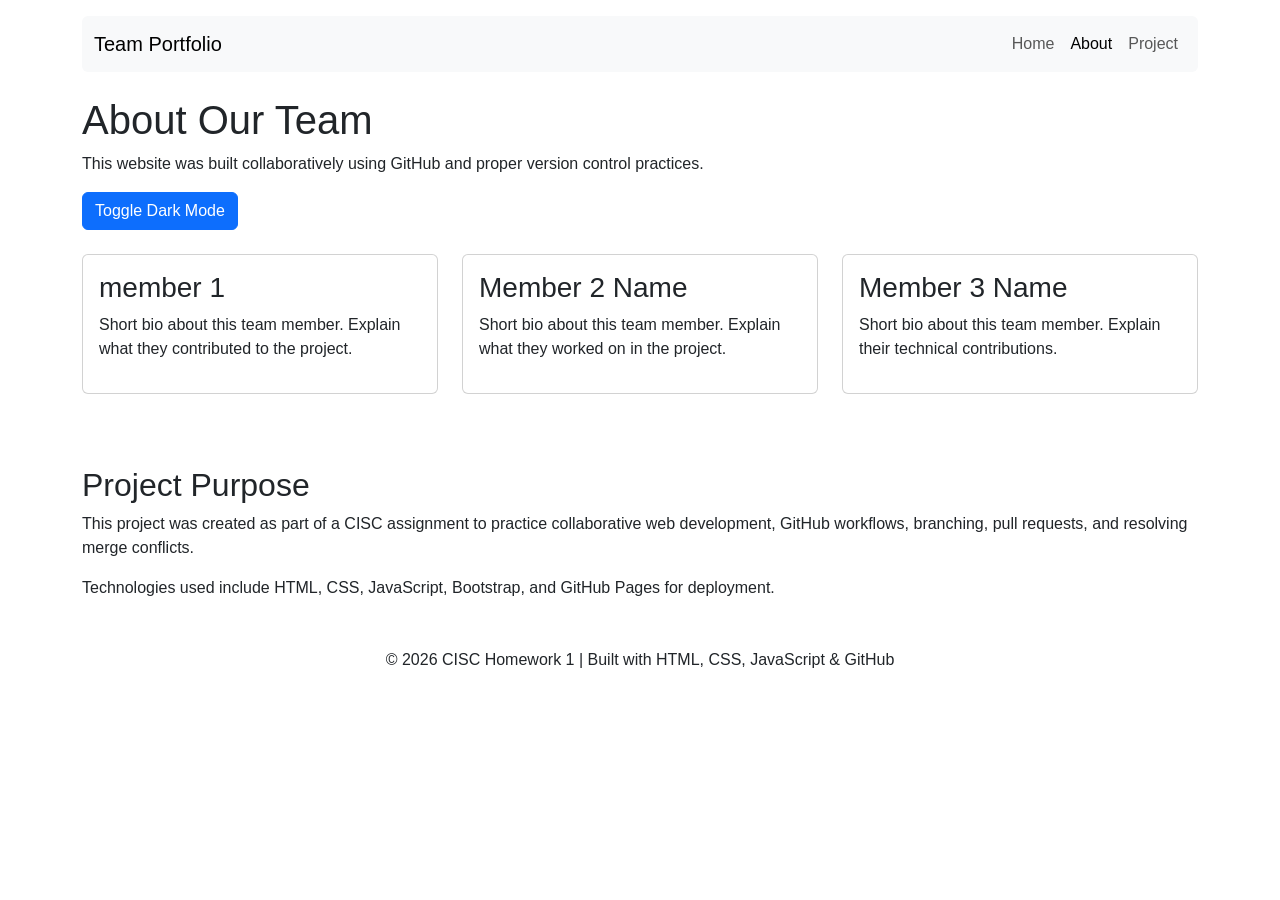
==== about.html @ 82623a64 "a" ====
<!DOCTYPE html>
<html lang="en">
<head>
    <meta charset="UTF-8">
    <title>About Our Team</title>

    <!-- Bootstrap for responsiveness -->
    <link href="https://cdn.jsdelivr.net/npm/bootstrap@5.3.2/dist/css/bootstrap.min.css" rel="stylesheet">

    <!-- Our custom styles -->
    <link rel="stylesheet" href="styles.css">
</head>

<body class="container">

<!-- Navigation Bar -->
<nav class="navbar navbar-expand-lg navbar-light bg-light mt-3 rounded">
    <div class="container-fluid">
        <a class="navbar-brand" href="index.html">Team Portfolio</a>
        <button class="navbar-toggler" type="button" data-bs-toggle="collapse" data-bs-target="#navbarNav">
            <span class="navbar-toggler-icon"></span>
        </button>
        <div class="collapse navbar-collapse" id="navbarNav">
            <ul class="navbar-nav ms-auto">
                <li class="nav-item">
                    <a class="nav-link" href="index.html">Home</a>
                </li>
                <li class="nav-item">
                    <a class="nav-link active" href="about.html">About</a>
                </li>
                <li class="nav-item">
                    <a class="nav-link" href="project.html">Project</a>
                </li>
            </ul>
        </div>
    </div>
</nav>

<!-- Page Header -->
<h1 class="mt-4">About Our Team</h1>
<p>This website was built collaboratively using GitHub and proper version control practices.</p>

<button class="btn btn-primary mb-4" onclick="toggleTheme()">
    Toggle Dark Mode
</button>

<!-- Team Members Section -->
<div class="row">

    <div class="col-md-4 mb-4">
        <div class="card p-3 h-100">
            <h3>member 1</h3>
            <p>Short bio about this team member. Explain what they contributed to the project.</p>
        </div>
    </div>

    <div class="col-md-4 mb-4">
        <div class="card p-3 h-100">
            <h3>Member 2 Name</h3>
            <p>Short bio about this team member. Explain what they worked on in the project.</p>
        </div>
    </div>

    <div class="col-md-4 mb-4">
        <div class="card p-3 h-100">
            <h3>Member 3 Name</h3>
            <p>Short bio about this team member. Explain their technical contributions.</p>
        </div>
    </div>

</div>

<!-- Project Purpose Section -->
<section class="mt-5">
    <h2>Project Purpose</h2>
    <p>
        This project was created as part of a CISC assignment to practice collaborative web development,
        GitHub workflows, branching, pull requests, and resolving merge conflicts.
    </p>
    <p>
        Technologies used include HTML, CSS, JavaScript, Bootstrap, and GitHub Pages for deployment.
    </p>
</section>

<!-- Footer -->
<footer class="mt-5 mb-3 text-center">
    <p>© 2026 CISC Homework 1 | Built with HTML, CSS, JavaScript & GitHub</p>
</footer>

<!-- Bootstrap JS (for navbar toggle on mobile) -->
<script src="https://cdn.jsdelivr.net/npm/bootstrap@5.3.2/dist/js/bootstrap.bundle.min.js"></script>

<!-- Our JavaScript -->
<script src="script.js"></script>

</body>
</html>
---- styles.css ----
body {
    font-family: Arial, sans-serif;
}

.dark-theme {
    background-color: #121212;
    color: white;
}
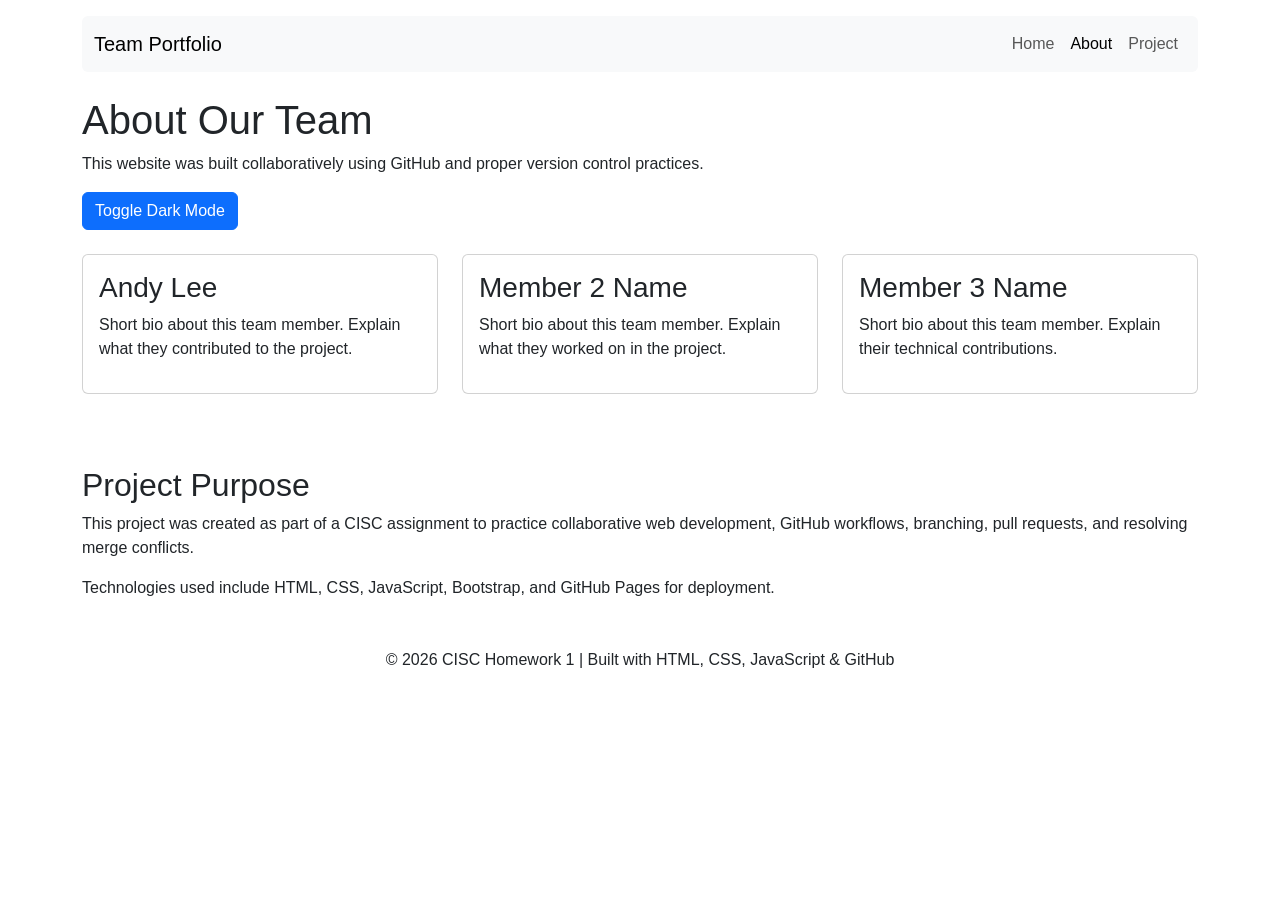
==== commit 952ec8e0: "changed member 1 name to my name" ====
--- a/about.html
+++ b/about.html
@@ -49,7 +49,7 @@
 
     <div class="col-md-4 mb-4">
         <div class="card p-3 h-100">
-            <h3>member 1</h3>
+            <h3>Andy Lee</h3>
             <p>Short bio about this team member. Explain what they contributed to the project.</p>
         </div>
     </div>
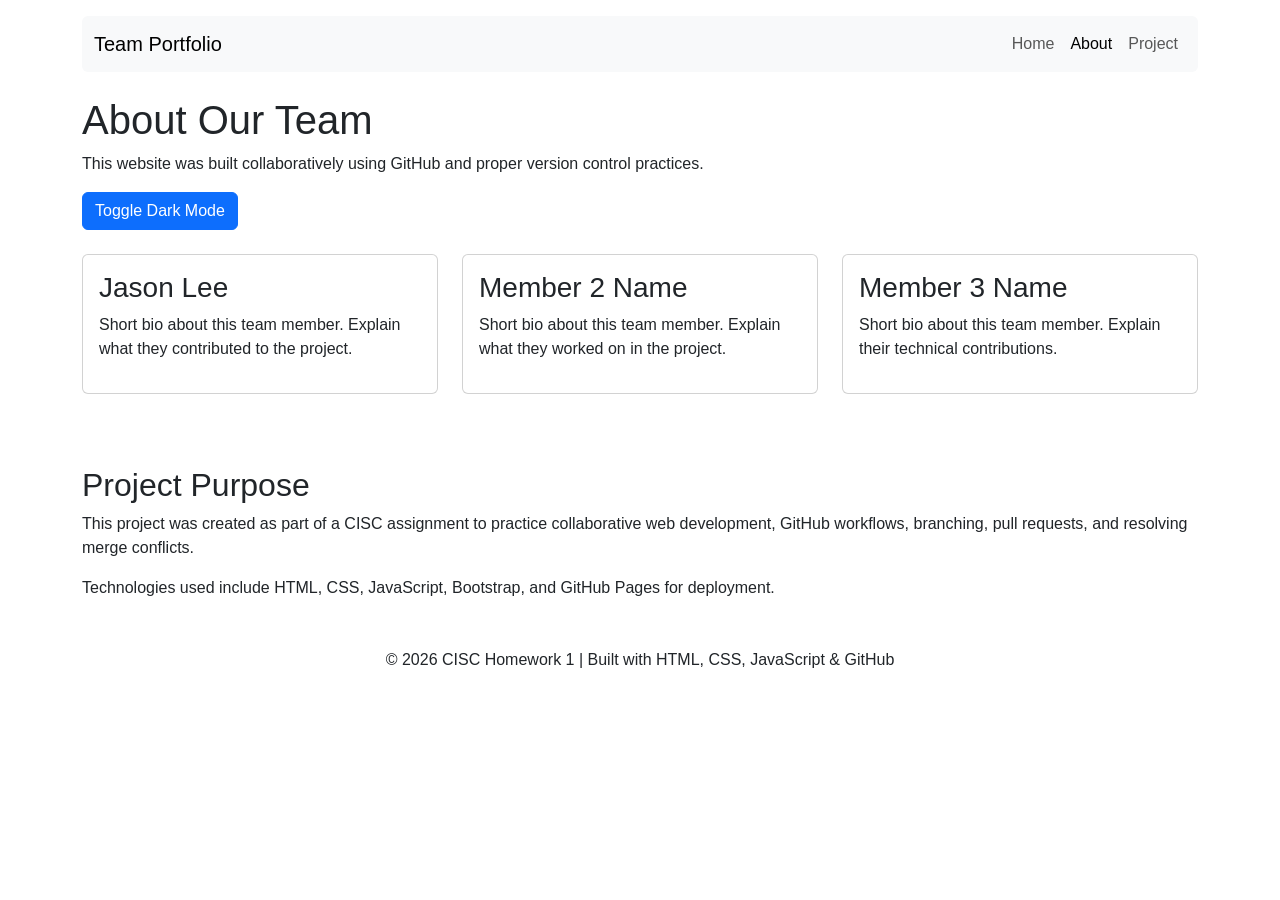
==== commit fced466b: "Merge pull request #4 from leejason-png/adding-about-information adding personalized information (na" ====
--- a/about.html
+++ b/about.html
@@ -49,7 +49,7 @@
 
     <div class="col-md-4 mb-4">
         <div class="card p-3 h-100">
-            <h3>Andy Lee</h3>
+            <h3>Jason Lee</h3>
             <p>Short bio about this team member. Explain what they contributed to the project.</p>
         </div>
     </div>
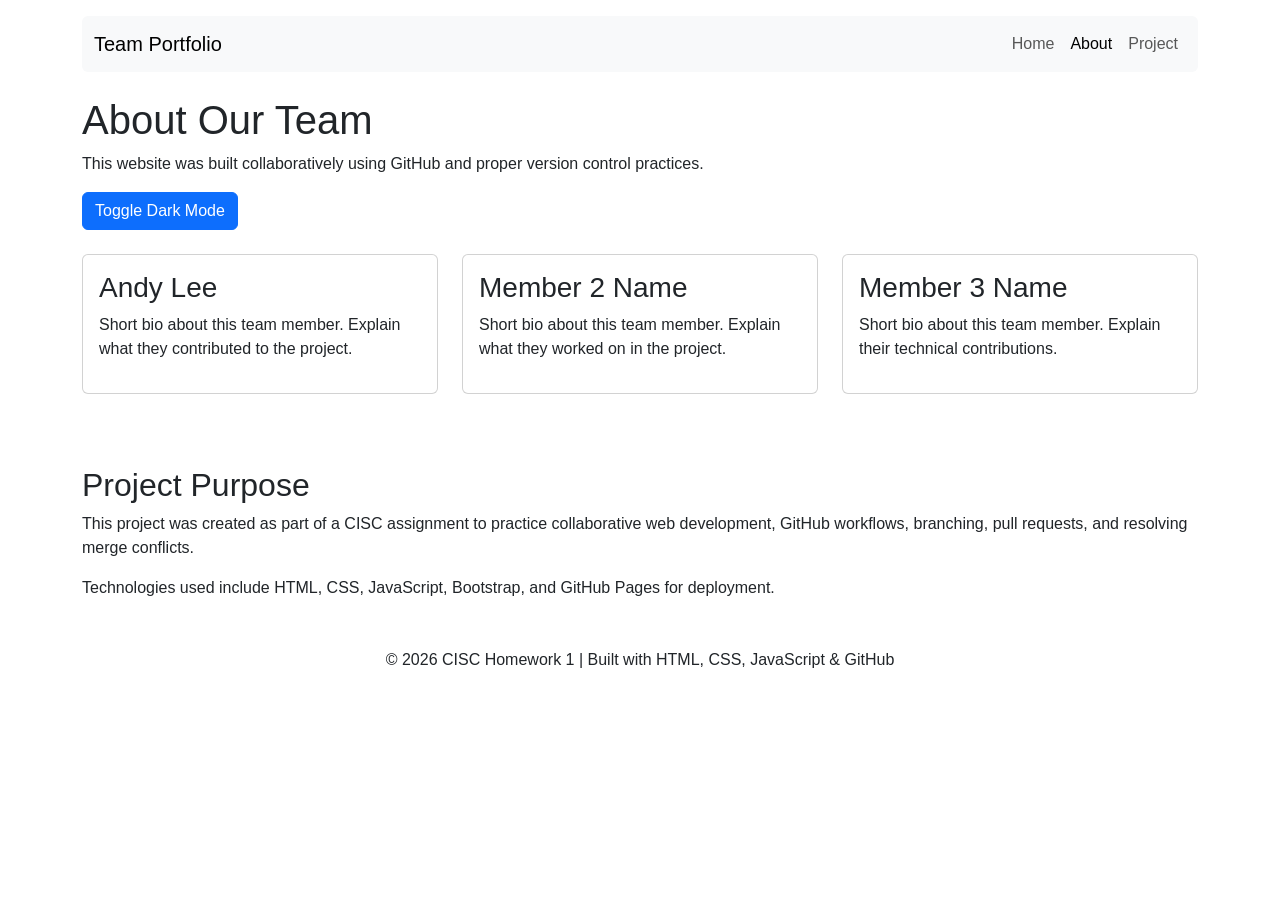
==== commit 259fb206: "Merge pull request #5 from leejason-png/andy-about Jason Lee-About-Member1" ====
--- a/about.html
+++ b/about.html
@@ -49,7 +49,7 @@
 
     <div class="col-md-4 mb-4">
         <div class="card p-3 h-100">
-            <h3>Jason Lee</h3>
+            <h3>Andy Lee</h3>
             <p>Short bio about this team member. Explain what they contributed to the project.</p>
         </div>
     </div>
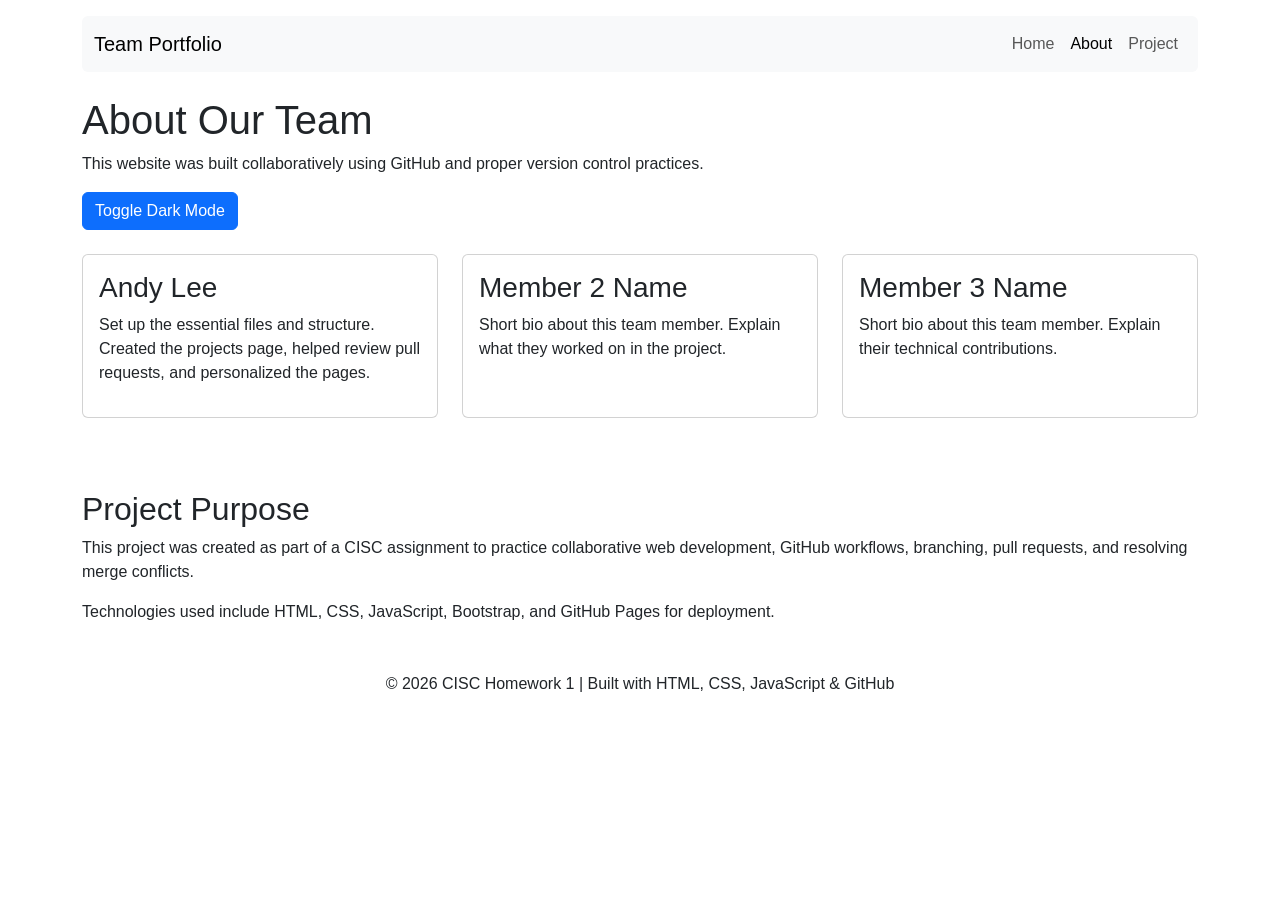
==== commit f8df14e4: "added personal changes, put a bio for the about, and put the projects I had down" ====
--- a/about.html
+++ b/about.html
@@ -50,7 +50,7 @@
     <div class="col-md-4 mb-4">
         <div class="card p-3 h-100">
             <h3>Andy Lee</h3>
-            <p>Short bio about this team member. Explain what they contributed to the project.</p>
+            <p>Set up the essential files and structure. Created the projects page, helped review pull requests, and personalized the pages.</p>
         </div>
     </div>
 
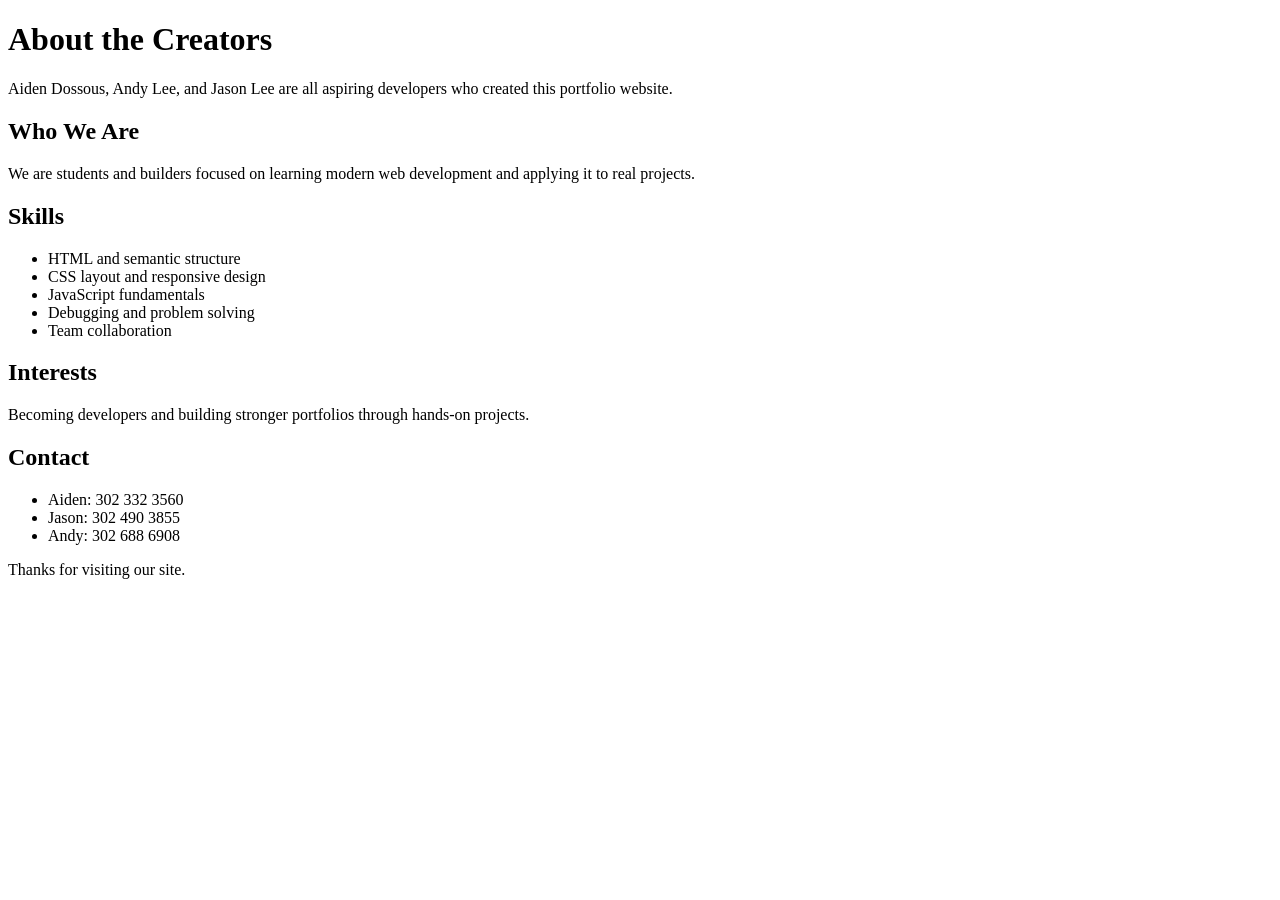
==== commit 26e456a5: "Add about and portfolio content" ====
--- a/about.html
+++ b/about.html
@@ -1,97 +1,88 @@
 <!DOCTYPE html>
+<!-- Document type declaration -->
 <html lang="en">
+<!-- Root html element -->
 <head>
+    <!-- Head section -->
     <meta charset="UTF-8">
-    <title>About Our Team</title>
-
-    <!-- Bootstrap for responsiveness -->
-    <link href="https://cdn.jsdelivr.net/npm/bootstrap@5.3.2/dist/css/bootstrap.min.css" rel="stylesheet">
-
-    <!-- Our custom styles -->
-    <link rel="stylesheet" href="styles.css">
+    <!-- Character encoding -->
+    <title>About Us</title>
+    <!-- Page title -->
 </head>
-
-<body class="container">
-
-<!-- Navigation Bar -->
-<nav class="navbar navbar-expand-lg navbar-light bg-light mt-3 rounded">
-    <div class="container-fluid">
-        <a class="navbar-brand" href="index.html">Team Portfolio</a>
-        <button class="navbar-toggler" type="button" data-bs-toggle="collapse" data-bs-target="#navbarNav">
-            <span class="navbar-toggler-icon"></span>
-        </button>
-        <div class="collapse navbar-collapse" id="navbarNav">
-            <ul class="navbar-nav ms-auto">
-                <li class="nav-item">
-                    <a class="nav-link" href="index.html">Home</a>
-                </li>
-                <li class="nav-item">
-                    <a class="nav-link active" href="about.html">About</a>
-                </li>
-                <li class="nav-item">
-                    <a class="nav-link" href="project.html">Project</a>
-                </li>
+<!-- End of head -->
+<body>
+    <!-- Body content -->
+    <header>
+        <!-- Header section -->
+        <h1>About the Creators</h1>
+        <!-- Main heading -->
+        <p>Aiden Dossous, Andy Lee, and Jason Lee are all aspiring developers who created this portfolio website.</p>
+        <!-- Intro paragraph -->
+    </header>
+    <!-- End of header -->
+    <main>
+        <!-- Main content -->
+        <section>
+            <!-- Bio section -->
+            <h2>Who We Are</h2>
+            <!-- Section heading -->
+            <p>We are students and builders focused on learning modern web development and applying it to real projects.</p>
+            <!-- Bio paragraph -->
+        </section>
+        <!-- End of bio section -->
+        <section>
+            <!-- Skills section -->
+            <h2>Skills</h2>
+            <!-- Section heading -->
+            <ul>
+                <!-- Skills list -->
+                <li>HTML and semantic structure</li>
+                <!-- Skill item -->
+                <li>CSS layout and responsive design</li>
+                <!-- Skill item -->
+                <li>JavaScript fundamentals</li>
+                <!-- Skill item -->
+                <li>Debugging and problem solving</li>
+                <!-- Skill item -->
+                <li>Team collaboration</li>
+                <!-- Skill item -->
             </ul>
-        </div>
-    </div>
-</nav>
-
-<!-- Page Header -->
-<h1 class="mt-4">About Our Team</h1>
-<p>This website was built collaboratively using GitHub and proper version control practices.</p>
-
-<button class="btn btn-primary mb-4" onclick="toggleTheme()">
-    Toggle Dark Mode
-</button>
-
-<!-- Team Members Section -->
-<div class="row">
-
-    <div class="col-md-4 mb-4">
-        <div class="card p-3 h-100">
-            <h3>Andy Lee</h3>
-            <p>Set up the essential files and structure. Created the projects page, helped review pull requests, and personalized the pages.</p>
-        </div>
-    </div>
-
-    <div class="col-md-4 mb-4">
-        <div class="card p-3 h-100">
-            <h3>Member 2 Name</h3>
-            <p>Short bio about this team member. Explain what they worked on in the project.</p>
-        </div>
-    </div>
-
-    <div class="col-md-4 mb-4">
-        <div class="card p-3 h-100">
-            <h3>Member 3 Name</h3>
-            <p>Short bio about this team member. Explain their technical contributions.</p>
-        </div>
-    </div>
-
-</div>
-
-<!-- Project Purpose Section -->
-<section class="mt-5">
-    <h2>Project Purpose</h2>
-    <p>
-        This project was created as part of a CISC assignment to practice collaborative web development,
-        GitHub workflows, branching, pull requests, and resolving merge conflicts.
-    </p>
-    <p>
-        Technologies used include HTML, CSS, JavaScript, Bootstrap, and GitHub Pages for deployment.
-    </p>
-</section>
-
-<!-- Footer -->
-<footer class="mt-5 mb-3 text-center">
-    <p>© 2026 CISC Homework 1 | Built with HTML, CSS, JavaScript & GitHub</p>
-</footer>
-
-<!-- Bootstrap JS (for navbar toggle on mobile) -->
-<script src="https://cdn.jsdelivr.net/npm/bootstrap@5.3.2/dist/js/bootstrap.bundle.min.js"></script>
-
-<!-- Our JavaScript -->
-<script src="script.js"></script>
-
+            <!-- End of skills list -->
+        </section>
+        <!-- End of skills section -->
+        <section>
+            <!-- Interests section -->
+            <h2>Interests</h2>
+            <!-- Section heading -->
+            <p>Becoming developers and building stronger portfolios through hands-on projects.</p>
+            <!-- Interests paragraph -->
+        </section>
+        <!-- End of interests section -->
+        <section>
+            <!-- Contact section -->
+            <h2>Contact</h2>
+            <!-- Section heading -->
+            <ul>
+                <!-- Contact list -->
+                <li>Aiden: 302 332 3560</li>
+                <!-- Contact item -->
+                <li>Jason: 302 490 3855</li>
+                <!-- Contact item -->
+                <li>Andy: 302 688 6908</li>
+                <!-- Contact item -->
+            </ul>
+            <!-- End of contact list -->
+        </section>
+        <!-- End of contact section -->
+    </main>
+    <!-- End of main -->
+    <footer>
+        <!-- Footer section -->
+        <p>Thanks for visiting our site.</p>
+        <!-- Footer text -->
+    </footer>
+    <!-- End of footer -->
 </body>
-</html>+<!-- End of body -->
+</html>
+<!-- End of html -->
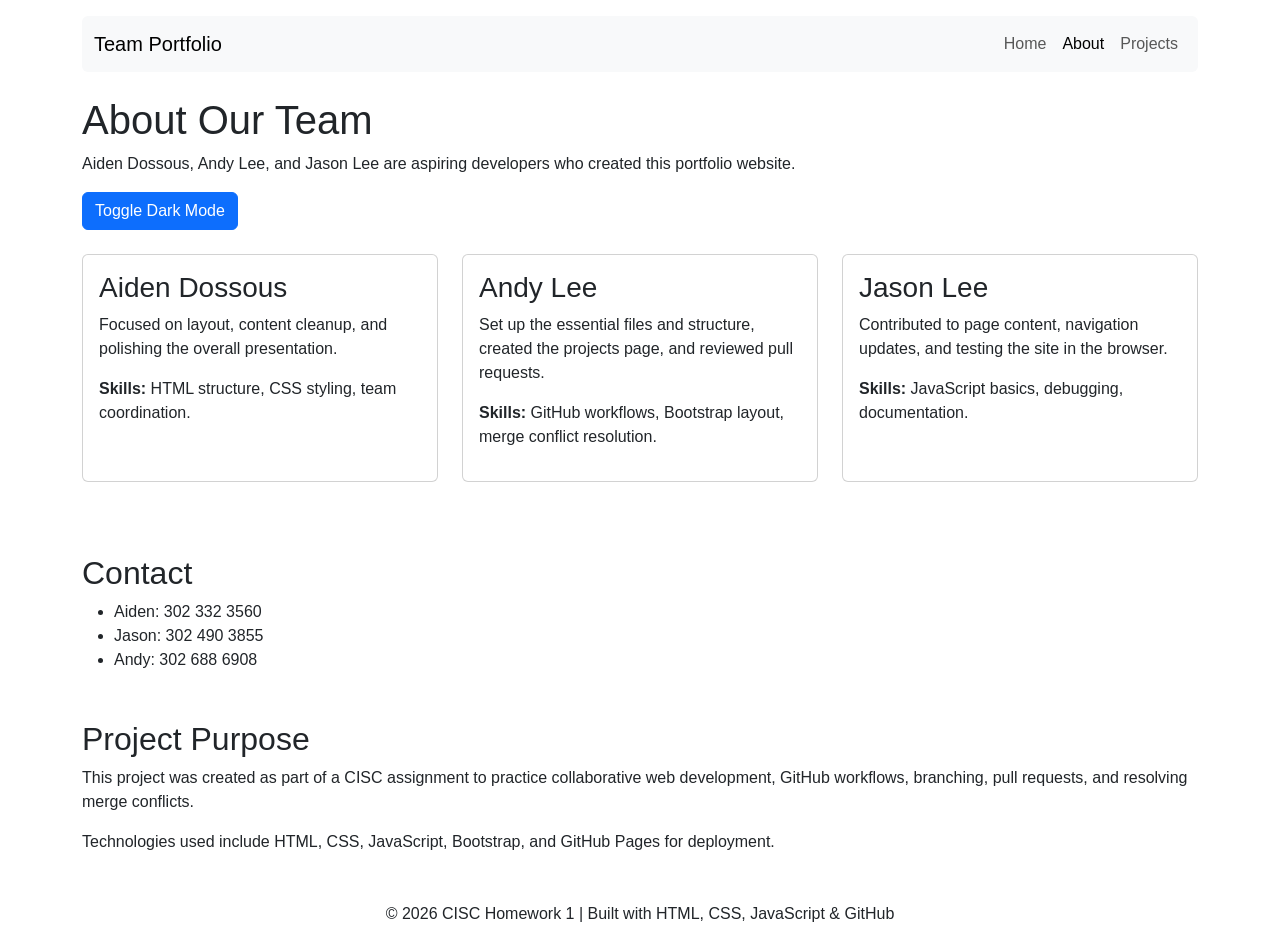
==== commit 91eff35e: "Removing unnecessary comments" ====
--- a/about.html
+++ b/about.html
@@ -6,83 +6,184 @@
     <!-- Head section -->
     <meta charset="UTF-8">
     <!-- Character encoding -->
-    <title>About Us</title>
+    <title>About Our Team</title>
     <!-- Page title -->
+    <link href="https://cdn.jsdelivr.net/npm/bootstrap@5.3.2/dist/css/bootstrap.min.css" rel="stylesheet">
+    <!-- Bootstrap stylesheet -->
+    <link rel="stylesheet" href="styles.css">
+    <!-- Custom stylesheet -->
 </head>
 <!-- End of head -->
-<body>
+<body class="container">
     <!-- Body content -->
-    <header>
-        <!-- Header section -->
-        <h1>About the Creators</h1>
-        <!-- Main heading -->
-        <p>Aiden Dossous, Andy Lee, and Jason Lee are all aspiring developers who created this portfolio website.</p>
-        <!-- Intro paragraph -->
-    </header>
-    <!-- End of header -->
-    <main>
-        <!-- Main content -->
-        <section>
-            <!-- Bio section -->
-            <h2>Who We Are</h2>
-            <!-- Section heading -->
-            <p>We are students and builders focused on learning modern web development and applying it to real projects.</p>
-            <!-- Bio paragraph -->
-        </section>
-        <!-- End of bio section -->
-        <section>
-            <!-- Skills section -->
-            <h2>Skills</h2>
-            <!-- Section heading -->
-            <ul>
-                <!-- Skills list -->
-                <li>HTML and semantic structure</li>
-                <!-- Skill item -->
-                <li>CSS layout and responsive design</li>
-                <!-- Skill item -->
-                <li>JavaScript fundamentals</li>
-                <!-- Skill item -->
-                <li>Debugging and problem solving</li>
-                <!-- Skill item -->
-                <li>Team collaboration</li>
-                <!-- Skill item -->
-            </ul>
-            <!-- End of skills list -->
-        </section>
-        <!-- End of skills section -->
-        <section>
-            <!-- Interests section -->
-            <h2>Interests</h2>
-            <!-- Section heading -->
-            <p>Becoming developers and building stronger portfolios through hands-on projects.</p>
-            <!-- Interests paragraph -->
-        </section>
-        <!-- End of interests section -->
-        <section>
-            <!-- Contact section -->
-            <h2>Contact</h2>
-            <!-- Section heading -->
-            <ul>
-                <!-- Contact list -->
-                <li>Aiden: 302 332 3560</li>
-                <!-- Contact item -->
-                <li>Jason: 302 490 3855</li>
-                <!-- Contact item -->
-                <li>Andy: 302 688 6908</li>
-                <!-- Contact item -->
-            </ul>
-            <!-- End of contact list -->
-        </section>
-        <!-- End of contact section -->
-    </main>
-    <!-- End of main -->
-    <footer>
-        <!-- Footer section -->
-        <p>Thanks for visiting our site.</p>
+    <nav class="navbar navbar-expand-lg navbar-light bg-light mt-3 rounded">
+        <!-- Navigation bar -->
+        <div class="container-fluid">
+            <!-- Navbar container -->
+            <a class="navbar-brand" href="index.html">Team Portfolio</a>
+            <!-- Brand link -->
+            <button class="navbar-toggler" type="button" data-bs-toggle="collapse" data-bs-target="#navbarNav">
+                <!-- Navbar toggle button -->
+                <span class="navbar-toggler-icon"></span>
+                <!-- Toggle icon -->
+            </button>
+            <!-- End of toggle button -->
+            <div class="collapse navbar-collapse" id="navbarNav">
+                <!-- Collapsible nav container -->
+                <ul class="navbar-nav ms-auto">
+                    <!-- Nav list -->
+                    <li class="nav-item">
+                        <!-- Nav item -->
+                        <a class="nav-link" href="index.html">Home</a>
+                        <!-- Home link -->
+                    </li>
+                    <!-- End nav item -->
+                    <li class="nav-item">
+                        <!-- Nav item -->
+                        <a class="nav-link active" href="about.html">About</a>
+                        <!-- About link -->
+                    </li>
+                    <!-- End nav item -->
+                    <li class="nav-item">
+                        <!-- Nav item -->
+                        <a class="nav-link" href="project.html">Projects</a>
+                        <!-- Projects link -->
+                    </li>
+                    <!-- End nav item -->
+                </ul>
+                <!-- End nav list -->
+            </div>
+            <!-- End collapsible nav container -->
+        </div>
+        <!-- End navbar container -->
+    </nav>
+    <!-- End navigation bar -->
+
+    <h1 class="mt-4">About Our Team</h1>
+    <!-- Page heading -->
+    <p>Aiden Dossous, Andy Lee, and Jason Lee are aspiring developers who created this portfolio website.</p>
+    <!-- Intro paragraph -->
+
+    <button class="btn btn-primary mb-4" onclick="toggleTheme()">
+        <!-- Theme toggle button -->
+        Toggle Dark Mode
+    </button>
+    <!-- End theme toggle button -->
+
+    <div class="row">
+        <!-- Team members row -->
+        <div class="col-md-4 mb-4">
+            <!-- Team member column -->
+            <div class="card p-3 h-100">
+                <!-- Team member card -->
+                <h3>Aiden Dossous</h3>
+                <!-- Member name -->
+                <p>Focused on layout, content cleanup, and polishing the overall presentation.</p>
+                <!-- Member contribution -->
+                <p>
+                    <!-- Skills paragraph -->
+                    <strong>Skills:</strong>
+                    <!-- Skills label -->
+                    HTML structure, CSS styling, team coordination.
+                    <!-- Skills text -->
+                </p>
+                <!-- End skills paragraph -->
+            </div>
+            <!-- End team member card -->
+        </div>
+        <!-- End team member column -->
+
+        <div class="col-md-4 mb-4">
+            <!-- Team member column -->
+            <div class="card p-3 h-100">
+                <!-- Team member card -->
+                <h3>Andy Lee</h3>
+                <!-- Member name -->
+                <p>Set up the essential files and structure, created the projects page, and reviewed pull requests.</p>
+                <!-- Member contribution -->
+                <p>
+                    <!-- Skills paragraph -->
+                    <strong>Skills:</strong>
+                    <!-- Skills label -->
+                    GitHub workflows, Bootstrap layout, merge conflict resolution.
+                    <!-- Skills text -->
+                </p>
+                <!-- End skills paragraph -->
+            </div>
+            <!-- End team member card -->
+        </div>
+        <!-- End team member column -->
+
+        <div class="col-md-4 mb-4">
+            <!-- Team member column -->
+            <div class="card p-3 h-100">
+                <!-- Team member card -->
+                <h3>Jason Lee</h3>
+                <!-- Member name -->
+                <p>Contributed to page content, navigation updates, and testing the site in the browser.</p>
+                <!-- Member contribution -->
+                <p>
+                    <!-- Skills paragraph -->
+                    <strong>Skills:</strong>
+                    <!-- Skills label -->
+                    JavaScript basics, debugging, documentation.
+                    <!-- Skills text -->
+                </p>
+                <!-- End skills paragraph -->
+            </div>
+            <!-- End team member card -->
+        </div>
+        <!-- End team member column -->
+    </div>
+    <!-- End team members row -->
+
+    <section class="mt-5">
+        <!-- Contact section -->
+        <h2>Contact</h2>
+        <!-- Contact heading -->
+        <ul>
+            <!-- Contact list -->
+            <li>Aiden: 302 332 3560</li>
+            <!-- Contact item -->
+            <li>Jason: 302 490 3855</li>
+            <!-- Contact item -->
+            <li>Andy: 302 688 6908</li>
+            <!-- Contact item -->
+        </ul>
+        <!-- End contact list -->
+    </section>
+    <!-- End contact section -->
+
+    <section class="mt-5">
+        <!-- Project purpose section -->
+        <h2>Project Purpose</h2>
+        <!-- Section heading -->
+        <p>
+            <!-- Purpose paragraph -->
+            This project was created as part of a CISC assignment to practice collaborative web development,
+            GitHub workflows, branching, pull requests, and resolving merge conflicts.
+        </p>
+        <!-- End purpose paragraph -->
+        <p>
+            <!-- Tech paragraph -->
+            Technologies used include HTML, CSS, JavaScript, Bootstrap, and GitHub Pages for deployment.
+        </p>
+        <!-- End tech paragraph -->
+    </section>
+    <!-- End project purpose section -->
+
+    <footer class="mt-5 mb-3 text-center">
+        <!-- Footer -->
+        <p>© 2026 CISC Homework 1 | Built with HTML, CSS, JavaScript & GitHub</p>
         <!-- Footer text -->
     </footer>
-    <!-- End of footer -->
+    <!-- End footer -->
+
+    <script src="https://cdn.jsdelivr.net/npm/bootstrap@5.3.2/dist/js/bootstrap.bundle.min.js"></script>
+    <!-- Bootstrap script -->
+    <script src="script.js"></script>
+    <!-- Custom script -->
 </body>
-<!-- End of body -->
+
 </html>
-<!-- End of html -->
+
--- a/styles.css
+++ b/styles.css
@@ -0,0 +1,8 @@
+body {
+    font-family: Arial, sans-serif;
+}
+
+.dark-theme {
+    background-color: #121212;
+    color: white;
+}
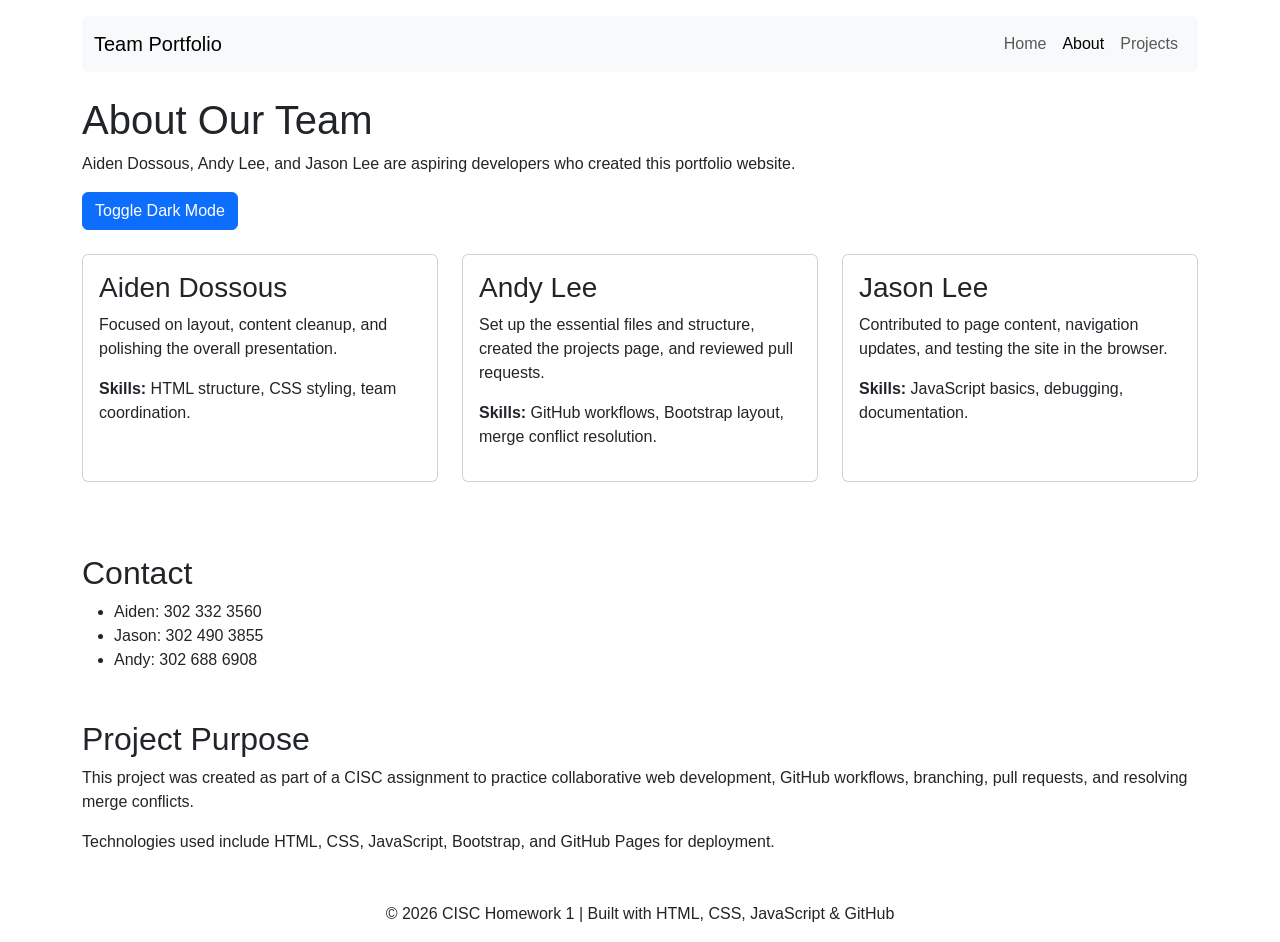
==== commit 58bd5e71: "Removing unnecessary comments" ====
--- a/about.html
+++ b/about.html
@@ -1,189 +1,98 @@
 <!DOCTYPE html>
-<!-- Document type declaration -->
 <html lang="en">
-<!-- Root html element -->
 <head>
-    <!-- Head section -->
     <meta charset="UTF-8">
-    <!-- Character encoding -->
     <title>About Our Team</title>
-    <!-- Page title -->
     <link href="https://cdn.jsdelivr.net/npm/bootstrap@5.3.2/dist/css/bootstrap.min.css" rel="stylesheet">
-    <!-- Bootstrap stylesheet -->
     <link rel="stylesheet" href="styles.css">
-    <!-- Custom stylesheet -->
 </head>
-<!-- End of head -->
 <body class="container">
-    <!-- Body content -->
+    <!-- Shared site navigation; keep links consistent across all pages. -->
     <nav class="navbar navbar-expand-lg navbar-light bg-light mt-3 rounded">
-        <!-- Navigation bar -->
         <div class="container-fluid">
-            <!-- Navbar container -->
             <a class="navbar-brand" href="index.html">Team Portfolio</a>
-            <!-- Brand link -->
             <button class="navbar-toggler" type="button" data-bs-toggle="collapse" data-bs-target="#navbarNav">
-                <!-- Navbar toggle button -->
                 <span class="navbar-toggler-icon"></span>
-                <!-- Toggle icon -->
             </button>
-            <!-- End of toggle button -->
             <div class="collapse navbar-collapse" id="navbarNav">
-                <!-- Collapsible nav container -->
                 <ul class="navbar-nav ms-auto">
-                    <!-- Nav list -->
                     <li class="nav-item">
-                        <!-- Nav item -->
                         <a class="nav-link" href="index.html">Home</a>
-                        <!-- Home link -->
                     </li>
-                    <!-- End nav item -->
                     <li class="nav-item">
-                        <!-- Nav item -->
                         <a class="nav-link active" href="about.html">About</a>
-                        <!-- About link -->
                     </li>
-                    <!-- End nav item -->
                     <li class="nav-item">
-                        <!-- Nav item -->
                         <a class="nav-link" href="project.html">Projects</a>
-                        <!-- Projects link -->
                     </li>
-                    <!-- End nav item -->
                 </ul>
-                <!-- End nav list -->
             </div>
-            <!-- End collapsible nav container -->
         </div>
-        <!-- End navbar container -->
     </nav>
-    <!-- End navigation bar -->
 
     <h1 class="mt-4">About Our Team</h1>
-    <!-- Page heading -->
     <p>Aiden Dossous, Andy Lee, and Jason Lee are aspiring developers who created this portfolio website.</p>
-    <!-- Intro paragraph -->
 
     <button class="btn btn-primary mb-4" onclick="toggleTheme()">
-        <!-- Theme toggle button -->
         Toggle Dark Mode
     </button>
-    <!-- End theme toggle button -->
 
     <div class="row">
-        <!-- Team members row -->
+        <!-- Team bios summarize each member's contribution and skills. -->
         <div class="col-md-4 mb-4">
-            <!-- Team member column -->
             <div class="card p-3 h-100">
-                <!-- Team member card -->
                 <h3>Aiden Dossous</h3>
-                <!-- Member name -->
                 <p>Focused on layout, content cleanup, and polishing the overall presentation.</p>
-                <!-- Member contribution -->
-                <p>
-                    <!-- Skills paragraph -->
-                    <strong>Skills:</strong>
-                    <!-- Skills label -->
-                    HTML structure, CSS styling, team coordination.
-                    <!-- Skills text -->
-                </p>
-                <!-- End skills paragraph -->
+                <p><strong>Skills:</strong> HTML structure, CSS styling, team coordination.</p>
             </div>
-            <!-- End team member card -->
         </div>
-        <!-- End team member column -->
 
         <div class="col-md-4 mb-4">
-            <!-- Team member column -->
             <div class="card p-3 h-100">
-                <!-- Team member card -->
                 <h3>Andy Lee</h3>
-                <!-- Member name -->
                 <p>Set up the essential files and structure, created the projects page, and reviewed pull requests.</p>
-                <!-- Member contribution -->
-                <p>
-                    <!-- Skills paragraph -->
-                    <strong>Skills:</strong>
-                    <!-- Skills label -->
-                    GitHub workflows, Bootstrap layout, merge conflict resolution.
-                    <!-- Skills text -->
-                </p>
-                <!-- End skills paragraph -->
+                <p><strong>Skills:</strong> GitHub workflows, Bootstrap layout, merge conflict resolution.</p>
             </div>
-            <!-- End team member card -->
         </div>
-        <!-- End team member column -->
 
         <div class="col-md-4 mb-4">
-            <!-- Team member column -->
             <div class="card p-3 h-100">
-                <!-- Team member card -->
                 <h3>Jason Lee</h3>
-                <!-- Member name -->
                 <p>Contributed to page content, navigation updates, and testing the site in the browser.</p>
-                <!-- Member contribution -->
-                <p>
-                    <!-- Skills paragraph -->
-                    <strong>Skills:</strong>
-                    <!-- Skills label -->
-                    JavaScript basics, debugging, documentation.
-                    <!-- Skills text -->
-                </p>
-                <!-- End skills paragraph -->
+                <p><strong>Skills:</strong> JavaScript basics, debugging, documentation.</p>
             </div>
-            <!-- End team member card -->
         </div>
-        <!-- End team member column -->
     </div>
-    <!-- End team members row -->
 
     <section class="mt-5">
-        <!-- Contact section -->
         <h2>Contact</h2>
-        <!-- Contact heading -->
+        <!-- Public contact list for quick coordination among team members. -->
         <ul>
-            <!-- Contact list -->
             <li>Aiden: 302 332 3560</li>
-            <!-- Contact item -->
             <li>Jason: 302 490 3855</li>
-            <!-- Contact item -->
             <li>Andy: 302 688 6908</li>
-            <!-- Contact item -->
         </ul>
-        <!-- End contact list -->
     </section>
-    <!-- End contact section -->
 
     <section class="mt-5">
-        <!-- Project purpose section -->
+        <!-- Assignment context and technology stack for graders/reviewers. -->
         <h2>Project Purpose</h2>
-        <!-- Section heading -->
         <p>
-            <!-- Purpose paragraph -->
             This project was created as part of a CISC assignment to practice collaborative web development,
             GitHub workflows, branching, pull requests, and resolving merge conflicts.
         </p>
-        <!-- End purpose paragraph -->
         <p>
-            <!-- Tech paragraph -->
             Technologies used include HTML, CSS, JavaScript, Bootstrap, and GitHub Pages for deployment.
         </p>
-        <!-- End tech paragraph -->
     </section>
-    <!-- End project purpose section -->
 
     <footer class="mt-5 mb-3 text-center">
-        <!-- Footer -->
         <p>© 2026 CISC Homework 1 | Built with HTML, CSS, JavaScript & GitHub</p>
-        <!-- Footer text -->
     </footer>
-    <!-- End footer -->
 
+    <!-- Bootstrap bundle enables mobile navbar collapse/toggle behavior. -->
     <script src="https://cdn.jsdelivr.net/npm/bootstrap@5.3.2/dist/js/bootstrap.bundle.min.js"></script>
-    <!-- Bootstrap script -->
+    <!-- Custom interactions (theme toggle) live in script.js. -->
     <script src="script.js"></script>
-    <!-- Custom script -->
 </body>
-
 </html>
-
